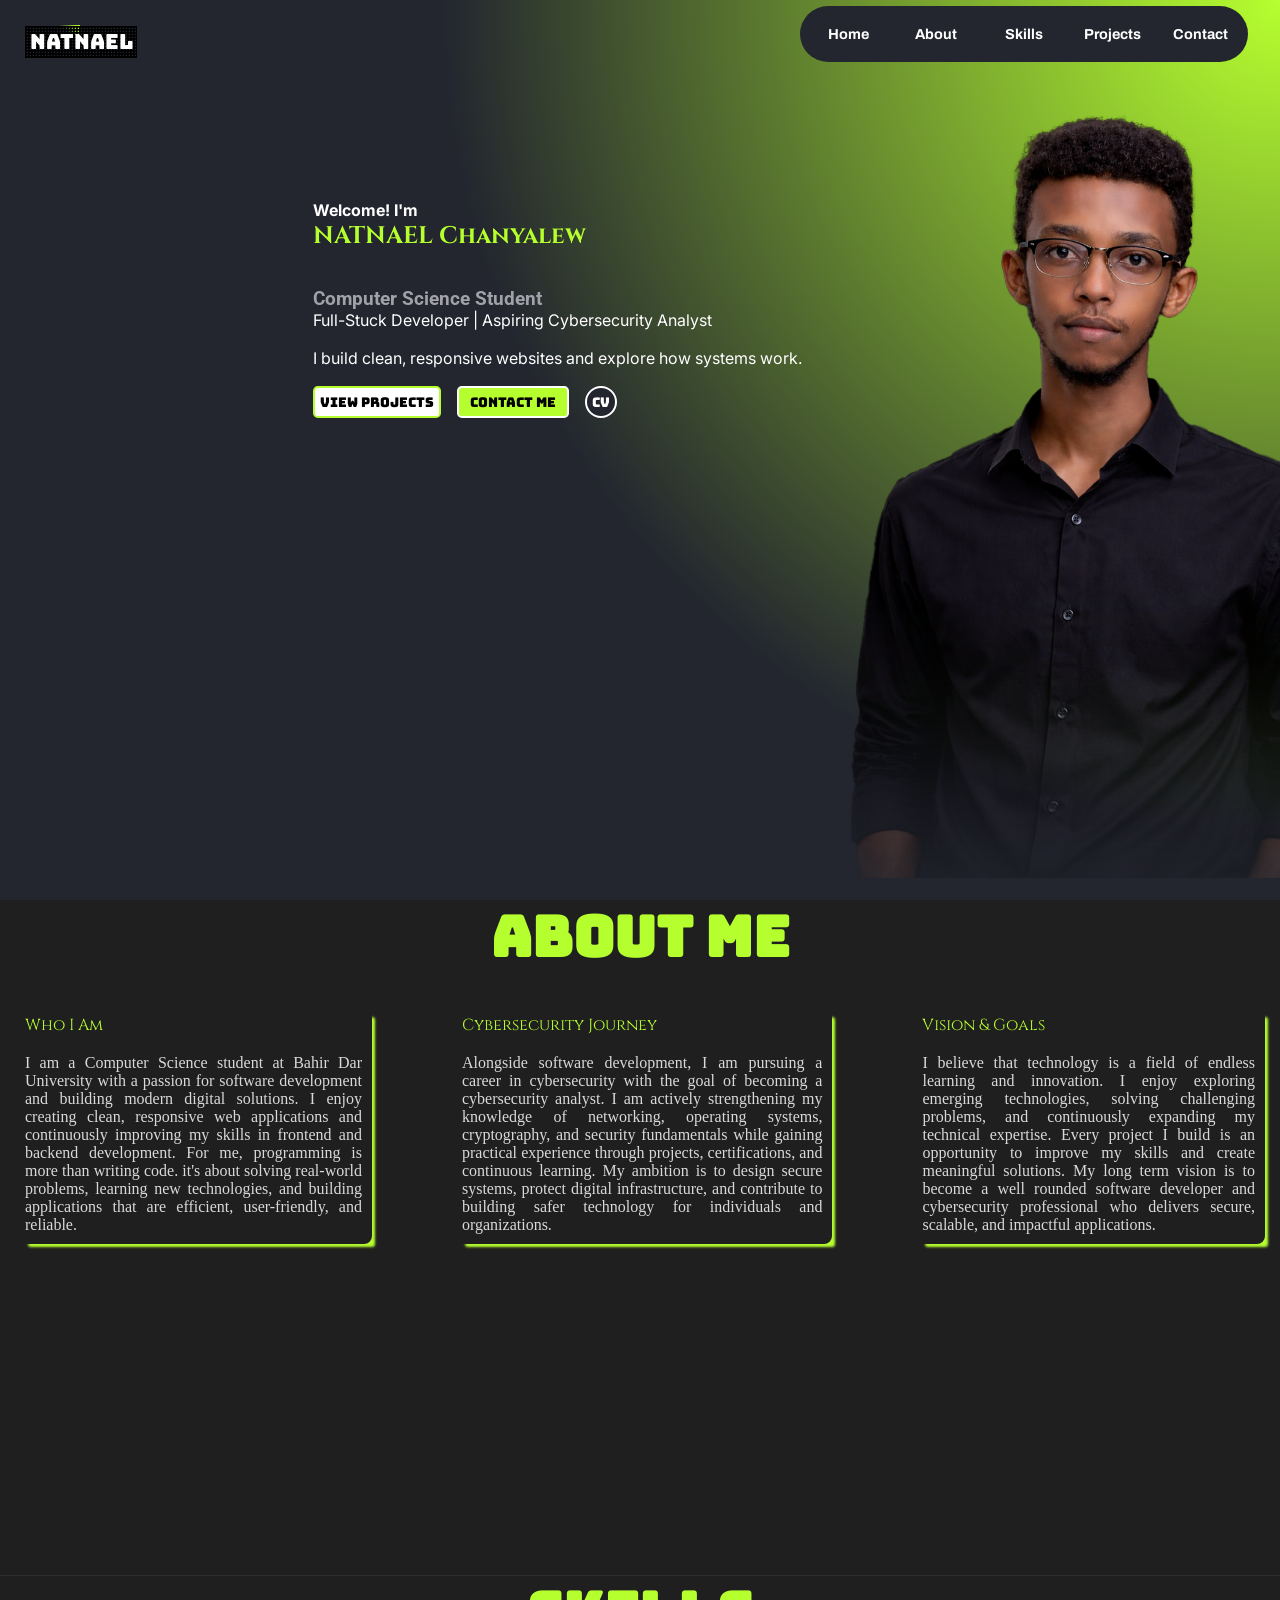
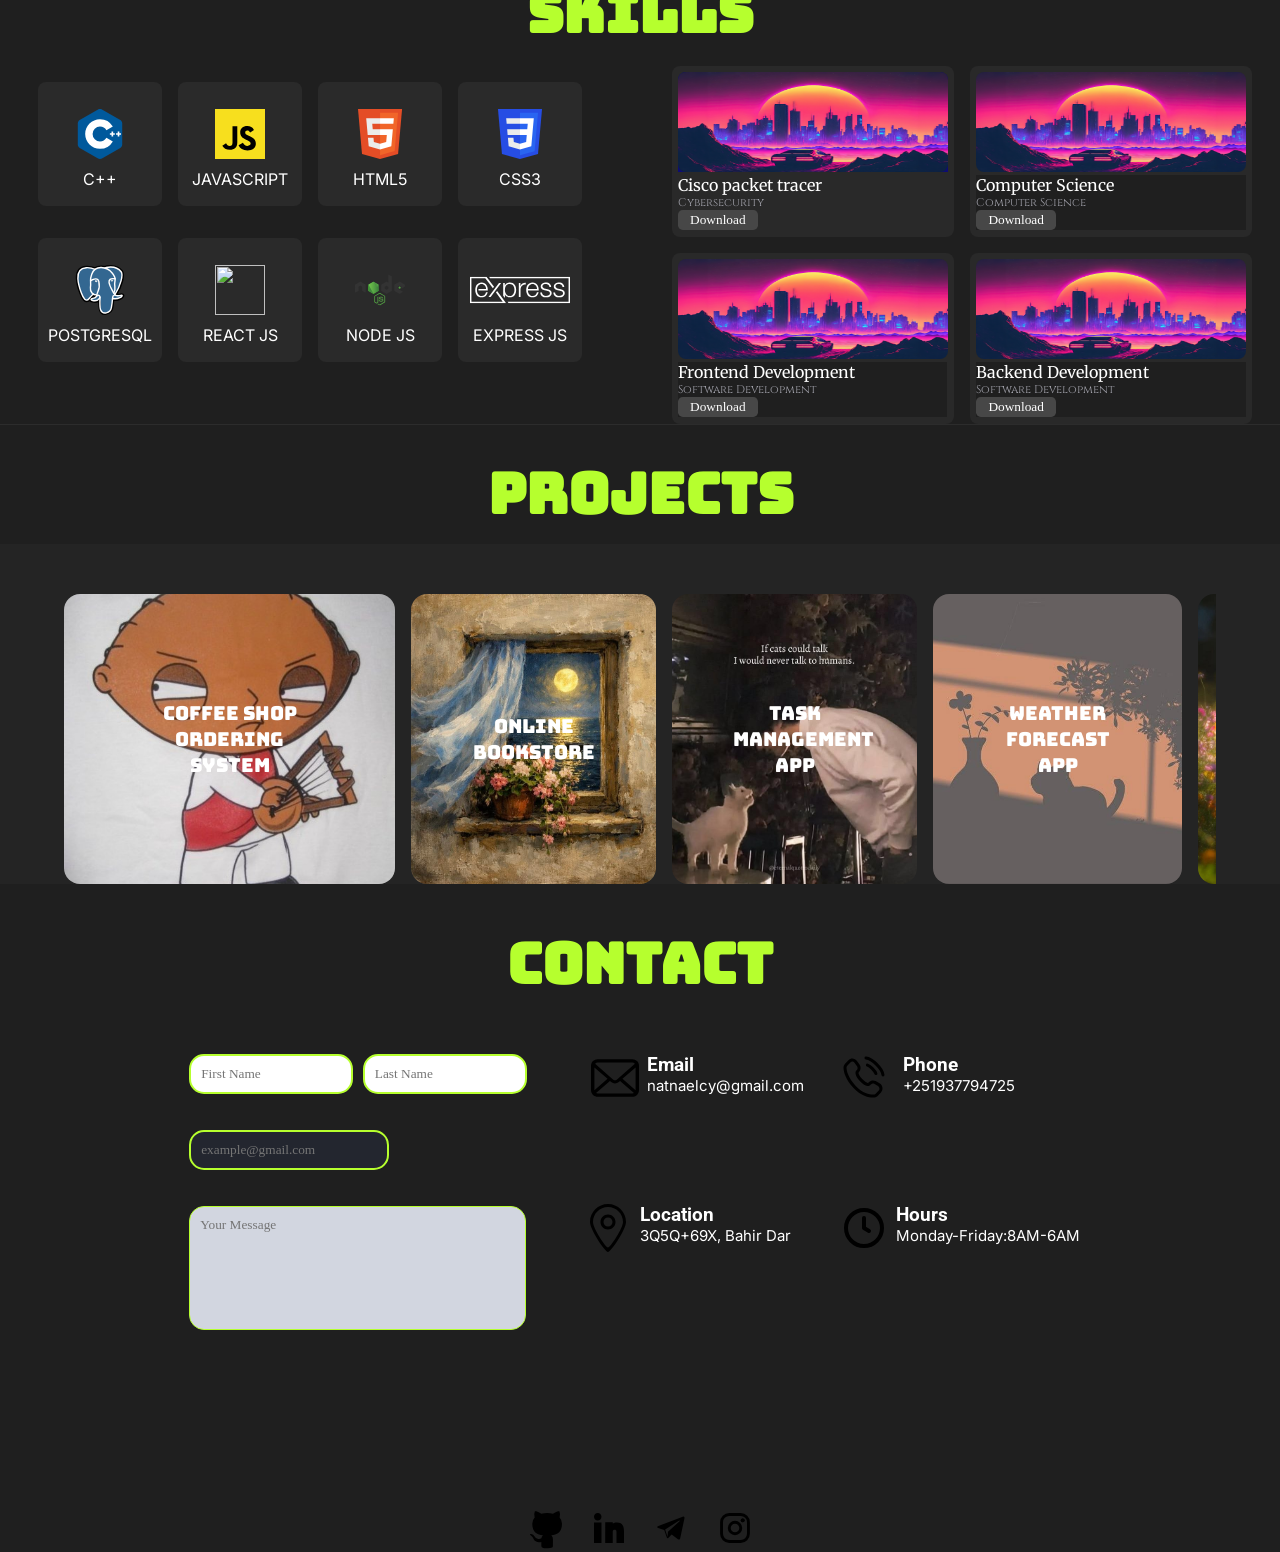
==== index.html @ 72baa890 "Rename Portfolio.html to index.html" ====
<html lang="en">

<head>
    <meta charset="UTF-8">
    <meta name="viewport" content="width=device-width, initial-scale=1.0">
    <link rel="stylesheet" href="portfolio.css">
    <!--this one is good for p Cinzel-->
    <link href="https://fonts.googleapis.com/css2?family=Cinzel:wght@400;600;700&display=swap" rel="stylesheet">
    <!--this one is good for p Roboto-->
    <link href="https://fonts.googleapis.com/css2?family=Roboto:wght@100;300;400;500;700;900&display=swap"
        rel="stylesheet">
    <!--this one is good for p Inter-->
    <link href="https://fonts.googleapis.com/css2?family=Inter:wght@100;200;300;400;500;600;700;800;900&display=swap"
        rel="stylesheet">
    <!--this one is good for p Merriweather unique-->
    <link href="https://fonts.googleapis.com/css2?family=Merriweather:wght@300;400;700;900&display=swap"
        rel="stylesheet">
    <!--this one is good for p Source Sans 3-->
    <link
        href="https://fonts.googleapis.com/css2?family=Source+Sans+3:wght@200;300;400;500;600;700;800;900&display=swap"
        rel="stylesheet">
    <!--this one is good for p-->
    <link href="https://fonts.googleapis.com/css2?family=ADLaM+Display&display=swap" rel="stylesheet">
    <link rel="preconnect" href="https://fonts.googleapis.com">
    <link rel="preconnect" href="https://fonts.gstatic.com" crossorigin>
    <link href="https://fonts.googleapis.com/css2?family=Archivo:wght@400;500;600;700;800;900&display=swap"
        rel="stylesheet">
    <link href="https://fonts.googleapis.com/css2?family=Faster+One&display=swap" rel="stylesheet">
    <link href="https://fonts.googleapis.com/css2?family=Libre+Barcode+39+Text&display=swap" rel="stylesheet">
    <link href="https://fonts.googleapis.com/css2?family=Qwitcher+Grypen&display=swap" rel="stylesheet">
    <link href="https://fonts.googleapis.com/css2?family=Vina+Sans&display=swap" rel="stylesheet">

    <link href="https://fonts.googleapis.com/css2?family=Shrikhand&display=swap" rel="stylesheet">
    <link href="https://fonts.googleapis.com/css2?family=Press+Start+2P&display=swap" rel="stylesheet">
    <link href="https://fonts.googleapis.com/css2?family=Lilita+One&display=swap" rel="stylesheet">
    <link href="https://fonts.googleapis.com/css2?family=Bungee&display=swap" rel="stylesheet">
    <link
        href="https://fonts.googleapis.com/css2?family=Archivo+Black&family=Roboto:ital,wght@0,100..900;1,100..900&display=swap"
        rel="stylesheet">
    <title>Natnael's Portfolio</title>
    
</head>


<body id="The-hero-section">

     


    <div class="div-first-section">
        <div class="top-left-corner">
            <a href="#The-hero-section"><button class="top-left-corner-logo-button"> Natnael</button></a>
        </div>

        <div class="div-navigation-bar">
            <div class="navigation-bar">


                <div class="div-home-button">
                    <a href="#The-hero-section"><button class="home-button">Home</button></a>
                </div>


                <div class="div-about-button">
                    <a href="#The-about-section"> <button class="about-button">About</button></a>
                </div>

                <div class="div-skills-button">
                    <a href="#"><button class="skills-button">Skills</button></a>
                </div>

                <div class="div-project-button">
                    <a href="#"><button class="project-button">Projects</button></a>
                </div>

                <div class="div-contact-button">
                    <a href="#"><button class="contact-button">Contact</button></a>
                </div>


            </div>

            <div class="div-humburger hidden">
                <img class="humburger " src="svg_files/humburger.svg" alt="">
            </div>


<div class="the-humburger-click">
 

         <div class="div-home-button">
                    <a href="#The-hero-section"><button class="home-button-click">Home</button></a>
                </div>


                <div class="div-about-button">
                    <a href="#The-about-section"> <button class="about-button-click">About</button></a>
                </div>

                <div class="div-skills-button">
                    <a href="#"><button class="skills-button-click">Skills</button></a>
                </div>

                <div class="div-project-button">
                    <a href="#"><button class="project-button-click">Projects</button></a>
                </div>

                <div class="div-contact-button">
                    <a href="#"><button class="contact-button-click">Contact</button></a>
                </div>


     </div>




            <div class="Hero-section">
                <img class="img-front-image"
                    src="images/front_image.png" alt="">
                <div style="background-color: transparent;" class="hero-text">
                    <p class="welcome-text" style="color: white;">Welcome! I'm</p>
                    <h2><span> NATNAEL Chanyalew</span></h2><br><br>
                    <h3 style="color: #a1a1aa;">Computer Science Student</h3>
                    <p class="skill-text">Full-Stuck Developer | Aspiring Cybersecurity Analyst</p><br>
                    <p>I build clean, responsive websites and explore how systems work.</p><br>
                    <div class="div-hero-buttons">
                        <div class="div-view-project">
                            <a href="#"> <button class="view-projects">VIEW PROJECTS</button></a>
                        </div>
                        <div class="div-contact-me">
                            <a href="#"><button class="contact-me">Contact Me</button></a>
                        </div>
                        <div class="div-cv">
                            <a href="#"><button class="cv">CV</button></a>
                        </div>
                    </div>

                </div>
            </div>
        </div>







        <!--About ME-->
        <div class="div-about-sction" id="The-about-section" style="height: 75%;">
            <div class="div-about-title">
                <h1 class="about-title">About Me</h1>
            </div>



            <div class="div-about-paragraph">

                <div class="who-am-i">
                    <p class="who-am-i-text"><span>Who I Am</span> <br><br>I am a Computer Science student at Bahir Dar
                        University with a passion for software development and building modern digital solutions. I
                        enjoy
                        creating clean, responsive web applications and continuously improving
                        my skills in frontend and backend development. For me, programming is more than writing code.
                        it's
                        about solving real-world problems, learning new technologies, and building applications that are
                        efficient, user-friendly, and reliable.
                    </p>
                </div>
                <div class="Cybersecurity-Journey">
                    <p class="Cybersecurity-Journey-text"><span>Cybersecurity Journey</span><br><br>Alongside software
                        development, I am pursuing a career in cybersecurity with the goal of becoming a cybersecurity
                        analyst. I am actively strengthening my knowledge of networking, operating systems,
                        cryptography, and security fundamentals while gaining practical experience through projects,
                        certifications, and continuous learning. My ambition is to design secure systems, protect
                        digital
                        infrastructure, and contribute to building
                        safer technology for individuals and organizations.
                    </p>
                </div>

                <div class="Vision-and-Goals">
                    <p class="Vision-and-Goals-text"><span>Vision & Goals</span> <br><br>I believe that technology is a
                        field of endless learning and innovation. I enjoy exploring emerging technologies, solving
                        challenging problems, and continuously expanding my technical expertise. Every
                        project I build is an opportunity to improve my skills and create meaningful solutions. My long
                        term
                        vision is to become a well rounded software developer and cybersecurity professional who
                        delivers
                        secure, scalable, and impactful
                        applications.
                    </p>
                </div>

            </div>
        </div>



        <div class="div-skils-section" style="background-color: rgb(31, 31, 31); ">
            <div class="div-Skills-text" style="background-color: rgb(31, 31, 31)">
                <hr>
                <h1 class="skills-text">Skills</h1>
            </div>
            <div class="div-language-certificate">
                <div class="skills-language" style="background-color:rgb(31, 31, 31)">

                    <div class="div-c-logo"><img class="c-logo" src="svg_files/C++_logo.svg" alt="">
                        <div class="div-c-logo-text" style="background-color:;">
                            <p>C++</p>
                        </div>
                    </div>
                    <div class="div-js-logo"><img class="js-logo" src="svg_files/js_logo.svg" alt="">
                        <div class="div-js-logo-text" style="background-color:;">
                            <p>JAVASCRIPT</p>
                        </div>
                    </div>
                    <div class="div-html-logo"><img class="html-logo" src="svg_files/html5.svg" alt="">
                        <div class="div-html-logo-text" style="background-color:;">
                            <p>HTML5</p>
                        </div>
                    </div>
                    <div class="div-css-logo"><img class="css-logo" src="svg_files/CSS3_logo.svg" alt="">
                        <div class="div-css-logo-text" style="background-color:;">
                            <p>CSS3</p>
                        </div>
                    </div>
                    <div class="div-postgrsql-logo"><img class="postgrsql-logo" src="svg_files/postgrsql_logo.svg"
                            alt="">
                        <div class="div-postgrsql-logo-text" >
                            <p>POSTGRESQL</p>
                        </div>
                    </div>
                    <div class="div-react-logo"><img class="react-logo" src="svg_files/react_logo.svg" alt="">
                        <div class="div-react-logo-text" style="background-color:;">
                            <p>REACT JS</p>
                        </div>
                    </div>
                    <div class="div-node-logo"><img class="node-logo" src="svg_files/nodejs_logo.svg" alt="">
                        <div class="div-node-logo-text" style="background-color:;">
                            <p>NODE JS</p>
                        </div>
                    </div>
                    <div class="div-express-logo"><img class="express-logo" src="svg_files/expressjs_logo.svg" alt="">
                        <div class="div-express-logo-text" style="background-color:;">
                            <p>EXPRESS JS</p>
                        </div>
                    </div>


                </div>




                <div class="skills-certificate" style="background-color: ;">

                    <div class="div-certificate-text-1" style="background-color: ">

                        <div class="div-certificate-1" style="background-color: #0d0d71;">
                            <img class="certificate-1" src="images/city.jpg" alt="">
                        </div>

                        <div class="div-certificate-1-text" style="background-color: ">
                            <div style="background-color: ;">
                                <p class="certificate-title">Cisco packet tracer</p>
                            </div>
                            <div style="background-color: ;">
                                <p class="certificate-title-dev-cyb">Cybersecurity</p>
                            </div>
                            <div style="background-color: ;">
                                <a href="#"><button class="view-certificate-button">Download</button></a>
                            </div>

                        </div>



                    </div>
                    <div class="div-certificate-text-2" style="background-color: ;">
                        <div class="div-certificate-2" style="background-color: ;">
                            <img class="certificate-2" src="images/city.jpg" alt="">
                        </div>

                        <div class="div-certificate-2-text" style="background-color: rgb(31, 31, 31);">
                            <div style="background-color: ;">
                                <p class="certificate-title">Computer Science</p>
                            </div>
                            <div style="background-color: ;">
                                <p class="certificate-title-dev-cyb">Computer Science</p>
                            </div>
                            <div style="background-color: ;">
                                <a href="#"><button class="view-certificate-button">Download</button></a>
                            </div>
                        </div>
                    </div>

                    <div class="div-certificate-text-3" style="background-color:;">
                        <div class="div-certificate-3" style="background-color:;">
                            <img class="certificate-3" src="images/city.jpg" alt="">
                        </div>

                        <div class="div-certificate-2-text" style="background-color: rgb(31, 31, 31);">
                            <div style="background-color: ;">
                                <p class="certificate-title">Frontend Development</p>
                            </div>
                            <div style="background-color: ;">
                                <p class="certificate-title-dev-cyb">Software Development</p>
                            </div>
                            <div style="background-color: ;">
                                <a href="#"><button class="view-certificate-button">Download</button></a>
                            </div>
                        </div>


                    </div>


                    <div class="div-certificate-text-4" style="background-color: ;">
                        <div class="div-certificate-4" style="background-color: ;">
                            <img class="certificate-4" src="images/city.jpg" alt="">
                        </div>

                        <div class="div-certificate-2-text" style="background-color: rgb(31, 31, 31);">
                            <div style="background-color: ;">
                                <p class="certificate-title">Backend Development</p>
                            </div>
                            <div style="background-color: ;">
                                <p class="certificate-title-dev-cyb">Software Development</p>
                            </div>
                            <div>
                                <a href="#"><button class="view-certificate-button">Download</button></a>
                            </div>
                        </div>


                    </div>

                </div>

            </div>


        </div>
    </div>
    </div>




    <div class="div-projects-section">

             <div class="div-projects-text" style="background-color: rgb(31, 31, 31); min-height: 120px;">
                <hr>
                   <h3 class="projects-text">Projects</h3>
             </div>
                <div class="div-project-container">
                   <div class="div-projects">
                           <a href="https://t.me/Idcshh"><div class="project-1" style="background-color: #0d0d71; min-height: 50px;">
                            <p class="project-title-1">Coffee Shop Ordering System</p>
                               
                           </div></a>
                           <a href=""><div class="project-2" style="background-color: brown; min-height: 50px;">
                                <p class="project-title-1">Online Bookstore</p>
                           </div></a>
                           <a href=""><div class="project-3" style="background-color: chartreuse; min-height: 50px;">
                                <p class="project-title-1">Task Management App</p>
                           </div></a>
                           <a href=""><div class="project-4" style="background-color: rgb(0, 204, 255); min-height: 50px;">
                                <p class="project-title-1">Weather Forecast App</p>
                           </div></a>
                           <a href=""><div class="project-5" style="background-color: rgb(255, 255, 0); min-height: 50px;">
                                <p class="project-title-1">Fitness Tracker</p>
                           </div></a>
                           <a href=""><div class="project-6" style="background-color: rgb(255, 0, 255); min-height: 50px;">
                               <p class="project-title-1">Recipe Finder</p>
                           </div></a>
                    
                           <a href="https://t.me/Idcshh">
                                <div class="project-1" style="background-color: #0d0d71; min-height: 50px;">
                                 <p class="project-title-1">Coffee Shop Ordering System</p>
                                </div>
                           </a>
                           <a href="">
                                <div class="project-2" style="background-color: brown; min-height: 50px;">
                                     <p class="project-title-1">Online Bookstore</p>
                                </div>
                           </a>
                           <a href="">
                                <div class="project-3" style="background-color: chartreuse; min-height: 50px;">
                                     <p class="project-title-1">Task Management App</p>
                                </div>
                           </a>
                           <a href="">
                                <div class="project-4" style="background-color: rgb(0, 204, 255); min-height: 50px;">
                                     <p class="project-title-1">Weather Forecast App</p>
                                </div>
                            </a>
                            <a href="">
                                <div class="project-5" style="background-color: rgb(255, 255, 0); min-height: 50px;">
                                     <p class="project-title-1">Fitness Tracker</p>
                                </div>
                            </a>
                            <a href="">
                                <div class="project-6" style="background-color: rgb(255, 0, 255); min-height: 50px;">
                                     <p class="project-title-1">Recipe Finder</p>
                                </div>
                            </a>


                    </div>
                </div>

    </div>


    <div class="div-contact-section" style="min-height: 200px;">
        
        <div class="div-contact-text" style="background-color:; min-height: 120px;">
            

            <h3 class="contact-text">Contact</h3>
            
            
        </div>

        <div class="div-contact-info" >


            
            <div class="contact-info-mail">
                
                
                 <input class="firstName" type="text" name="firstName" placeholder="First Name">
                
                
                
                 <input class="lastName" type="text" name="lastName" placeholder="Last Name">
                <br>
                <br>  <br>
                <input class="email" type="email" name="email" id="" placeholder="example@gmail.com">
                  <br><br><br>
                <textarea class="comment" name="comment" rows="7" cols="42" id="" placeholder="Your Message"></textarea>
            </div>


                        <div class="contact-info-text" style="height: 400px;">
                <div class="contact-info-email">
                      <img class="img-contact-info-email" src="svg_files/email-8-svgrepo-com (1).svg" alt=""> 
                      <div class="contact-info-email-text">
                      <h3>Email</h3><p class="text-1">natnaelcy@gmail.com</p>
                      </div>
                      
                      

                </div>
                <div class="contact-info-call">
                      <img class="img-contact-info-call" src="svg_files/phone-calling-svgrepo-com (1).svg" alt="">
                      <div class="contact-info-email-text">
                      <h3>Phone</h3><p class="text-1">+251937794725</p>
                      </div>

                </div>
                <div class="contact-info-location">
                    <img class="img-contact-info-location" src="svg_files/location-svgrepo-com (1).svg" alt="">
                    <div class="contact-info-email-text">
                    <h3>Location</h3><p class="text-1">3Q5Q+69X, Bahir Dar</p>
                      </div>
                </div>
                <div class="contact-info-hours">
                    <img class="img-contact-info-hours" src="svg_files/clock-svgrepo-com (1).svg" alt="">
                    
                    <div class="contact-info-email-text">
                      <h3>Hours</h3><p class="text-1">Monday-Friday:8AM-6AM</p>
                      </div>


                </div>
                   
            </div>

                
        </div>

        <div class="logos">

            <div class="github-logo" style=""> <a href="#"><img class="github-svg" src="svg_files/github-logo.svg" alt="error"></a>
            </div>

            <div class="linkedin-logo" style=""><a href="#"> <img class="linkedin-svg" src="svg_files/linkedin-logo.svg" alt="error"></a>
            </div>
          
            
            <div class="telegram-logo" style=""> <a href="#"><img class="telegram-svg" src="svg_files/telegram-logo.svg" alt=""></a>
           </div>

            <div class="instagram-logo" style=""> <a href="#"><img class="instagram-svg" src="svg_files/instagram-logo.svg" alt="error"></a>
            </div>

         </div>

    </div>

    <script src="ecmascript.js"></script>
</body>

</html>
---- portfolio.css ----
* {
  margin: 0;
  padding: 0;
  font-family: "Courier New", Courier, monospace;
}

@import url("https://fonts.googleapis.com/css2?family=Archivo:wght@400;500;600;700&display=swap");

html {
  scroll-behavior: smooth;
}

body {
  background-color: #23262f;
  font-family: "Archivo", sans-serif;
  overflow-x: hidden;
}

.div-first-section {
  background:
    radial-gradient(circle at top right, #b6ff2f, transparent 35%), #23262f;
}

.navigation-bar {
  position: fixed;
  top: 0.7%;
  right: 2.5%;
  display: flex;
  justify-content: center;
  --space: 0.5rem;
  gap: var(--space);
  padding: 12px var(--space);
  border-radius: 999px;
  z-index: 100;
  background-color: #23262f;
}

@media (max-width: 767px) {
  .navigation-bar {
    display: none;
  }

  .humburger {
    top: 20;
    right: 10;
    width: 40px;
    height: 40px;
    display: block;
    position: fixed;
    z-index: 1000;
  }

  .hidden {
    display: block;
  }

  .home-button-click,
  .project-button-click,
  .skills-button-click,
  .about-button-click,
  .contact-button-click {
    background: transparent;
    cursor: pointer;
    width: 5rem;
    height: 2rem;
    border: none;
    justify-content: center;
    align-items: center;
    font-weight: bold;
    color: rgb(255, 255, 255);
    font-family: Archivo, "Courier New", Courier, monospace;
    font-size: 0.9rem;
    z-index: 100;
  }
}

@media (min-width: 768px) and (max-width: 4000px) {
  .humburger {
    display: none;
  }
  .the-humburger-click {
    display: none;
  }
}

.top-left-corner {
  position: fixed;
  background: transparent;
  left: 25;
  z-index: 100;
}

.top-left-corner-logo-button {
  background: transparent;
  color: white;
  position: relative;
  top: 1.6rem;
  font-size: 1.3rem;
  font-family: Bungee;
  background-image: url(svg_files/dot.svg);
  width: 7rem;
  height: 2rem;
  align-items: center;
  justify-content: center;
  border: none;
}

@property --angle {
  syntax: "<angle>";
  initial-value: 0deg;
  inherits: false;
}

.top-left-corner-logo-button::before,
.top-left-corner-logo-button::after {
  content: "";
  position: absolute;
  width: 5.85rem;
  height: 0.85rem;
  background-image: conic-gradient(from var(--angle), transparent 85%, #b6ff2e);
  left: -1.2;
  top: -1;
  z-index: -1;
  padding: 10px;
  animation-name: toprotate;
  animation-duration: 10s;
  animation-timing-function: linear;
  animation-iteration-count: infinite;
}

@keyframes toprotate {
  0% {
    --angle: 0deg;
  }

  100% {
    --angle: 360deg;
  }
}

.top-left-corner-logo-button:hover {
  animation-play-state: paused;
  cursor: pointer;
}

.home-button {
  position: relative;
  cursor: pointer;
  width: 5rem;
  height: 2rem;
  border: none;
  justify-content: center;
  align-items: center;
  background: transparent;
  font-weight: bold;
  color: white;
  font-family: Archivo, "Courier New", Courier, monospace;
  font-size: 0.9rem;
  z-index: 100;
}

.home-button:hover {
  color: #b6ff2e;
  transition: 0.2s;
}

.home-button:active {
  text-decoration: underline;
}

.project-button {
  color: white;
  cursor: pointer;
  width: 5rem;
  height: 2rem;
  background: transparent;
  font-weight: bold;
  border-style: none;
  border-radius: 2.5rem;
  font-family: Archivo, "Courier New", Courier, monospace;
  font-size: 0.9rem;
}

.project-button:hover {
  color: #b6ff2e;
  transition: 0.2s;
}

.project-button:active {
  text-decoration: underline;
}

.skills-button {
  color: white;
  cursor: pointer;
  width: 5rem;
  height: 2rem;
  background: transparent;
  font-weight: bold;
  border-style: none;
  border-radius: 2.5rem;
  font-family: "Archivo", "Courier New", Courier, monospace;
  font-size: 0.9rem;
  z-index: 100;
}

.skills-button:hover {
  color: #b6ff2e;
  transition: 0.2s;
}

.skills-button:active {
  text-decoration: underline;
}

.about-button {
  color: white;
  cursor: pointer;
  width: 5rem;
  height: 2rem;
  background: transparent;
  font-weight: bold;
  border-style: none;
  border-radius: 2.5rem;
  font-family: Archivo, "Courier New", Courier, monospace;
  font-size: 0.9rem;
  z-index: 100;
}

.about-button:hover {
  color: #b6ff2e;
  transition: 0.2s;
}

.about-button:active {
  text-decoration: underline;
}

.contact-button {
  color: white;
  cursor: pointer;
  width: 5rem;
  height: 2rem;
  background: transparent;
  font-weight: bold;
  border-style: none;
  border-radius: 2.5rem;
  font-family: Archivo, "Courier New", Courier, monospace;
  font-size: 0.9rem;
}

.contact-button:hover {
  color: #b6ff2e;
  transition: 0.2s;
}

.contact-button:active {
  text-decoration: underline;
}

.Hero-section {
  width: 100%;
  height: 100%;
  display: flex;
}

.hero-text {
  position: relative;
  padding-left: 10;
  width: 100%;
  height: 50%;
  right: 200;
  top: 200;
  border-radius: 1rem;
}

h2 {
  font-family: "Roboto";
  color: white;
}

h3 {
  font-family: Roboto;
  color: white;
}

.welcome-text {
  font-family: Inter;
  color: white;
  font-weight: bold;
}

p {
  color: white;
  font-family: Inter;
}

.skill-text {
  font-family: Inter;
  color: white;
}

span {
  font-family: Cinzel;
  color: #b6ff2e;
}

@media (min-width: 50px) and (max-width: 359px) {
  .hero-text {
    position: absolute;
    top: 170px;
    right: 0px;
  }

  .img-front-image {
    position: absolute;
    width: 300px;
    height: 400px;
    left: 15px !important;
    top: 60px !important;
  }

  .div-first-section {
    background:
      radial-gradient(circle at top right, #b6ff2f, transparent 10%), #23262f;
  }
}

@media (min-width: 360px) and (max-width: 424px) {
  .hero-text {
    position: absolute !important;
    top: 330px !important;
    right: 0px;
  }

  .img-front-image {
    width: 350px;
    height: 470px;
    left: 15px !important;
    top: 60px !important;
  }

  .div-first-section {
    background:
      radial-gradient(circle at top right, #b6ff2f, transparent 10%), #23262f;
  }
  .the-humburger-click {
    position: fixed;
    background-color: rgba(0, 0, 0, 0.8);
    flex-direction: column;
    align-items: center;
    justify-content: center;
    z-index: 10000;
    width: 70%;
    max-width: 300px;
    height: 100vh;
    transform: translateX(100%);
    transition: transform 1s ease;
    display: none;
  }
}

@media (min-width: 425px) and (max-width: 599px) {
  .hero-text {
    position: absolute !important;
    top: 500px !important;
    right: -5px;
  }

  .img-front-image {
    position: absolute;
    width: 400px;
    height: 540px;
    left: 15px !important;
    top: 160px !important;
  }

  .div-first-section {
    background:
      radial-gradient(circle at top right, #b6ff2f, transparent 15%), #23262f;
  }

  .the-humburger-click {
    position: fixed;
    background-color: rgba(0, 0, 0, 0.8);
    flex-direction: column;
    align-items: center;
    justify-content: center;
    z-index: 10000;
    width: 70%;
    max-width: 300px;
    height: 100vh;
    transform: translateX(100%);
    transition: transform 1s ease;
    display: none;
  }
}

@media (min-width: 600px) and (max-width: 767px) {
  .hero-text {
    position: absolute !important;
    top: 400px !important;
    right: 0px;
  }

  .img-front-image {
    position: absolute;
    width: 400px;
    height: 540px;
    left: 250px !important;
    top: 160px !important;
  }
  .div-first-section {
    background:
      radial-gradient(circle at top right, #b6ff2f, transparent 20%), #23262f;
  }

  .the-humburger-click {
    position: fixed;
    background-color: rgba(0, 0, 0, 0.8);
    flex-direction: column;
    align-items: center;
    justify-content: center;
    z-index: 10000;
    width: 70%;
    max-width: 300px;
    height: 100vh;
    transform: translateX(200%);
    transition: transform 1s ease;
    display: none;
  }
}

@media (min-width: 768px) and (max-width: 1023px) {
  .hero-text {
    position: absolute !important;
    top: 600px !important;
    right: -30px;
  }

  .img-front-image {
    position: absolute;
    width: 550px;
    height: 640px;
    left: 250px !important;
    top: 60px !important;
  }
}

.img-front-image {
  display: flex;
  position: relative;
  height: 85%;
  left: 850;
  top: 113;
}

.img-front-image:hover {
  cursor: pointer;
}

/*
        .img-front-image {
            filter: grayscale(100%);
            transition: all 0.4s ease;
        }
        
        .img-front-image:hover {
            filter: grayscale(0%);
            transform: scale(1.05);
        }
        .img-front-image {
            opacity: 0;
            transform: translateY(20px);
            animation: fadeIn 5s ease forwards;
        }
        
        @keyframes fadeIn {
            to {
                opacity: 1;
                transform: translateY(0);
            }
        }*/

.img-front-image {
  transform: translateY(-270px);
  /* start above */
  opacity: 0;
  /* optional but recommended */
  animation: dropIn 2s ease forwards;
}

@keyframes dropIn {
  to {
    transform: translateY(0);
    opacity: 1;
  }
}

.hero-text {
  transform: translateY(-350px);
  opacity: 0;
  animation: dropIn 1.5s ease forwards;
}

.div-hero-buttons {
  display: flex;
  gap: 1rem;
}

.view-projects {
  height: 2rem;
  width: 8rem;
  font-family: Bungee;
  background-color: #ffffff;
  border-color: #b6ff2e;
  border-style: solid;
  border-radius: 0.3rem;
}

.contact-me {
  height: 2rem;
  width: 7rem;
  font-family: Bungee;
  background-color: #b6ff2e;
  border-color: white;
  border-style: solid;
  border-radius: 0.3rem;
}

.view-projects:hover {
  cursor: pointer;
  background-color: #b6ff2e;
  border-color: white;
}

.contact-me:hover {
  cursor: pointer;
  background-color: #ffffff;
  border-color: #b6ff2e;
}

.cv {
  height: 2rem;
  width: 2rem;
  font-family: Bungee;
  color: white;
  background-color: #23262f;
  border-color: white;
  border-style: solid;
  border-radius: 6rem;
}

.cv:hover {
  cursor: pointer;
  color: #23262f;
  background-color: #b6ff2e;
  border-color: #ffffff;
}

.div-about-sction {
  background-color: rgb(31, 31, 31);
  position: relative;
  overflow: hidden;
  min-height: fit-content;
}

.about-title {
  display: flex;
  justify-content: center;
  align-items: center;
  font-size: 3.5rem;
  font-family: Bungee;
  color: #b6ff2e;
}

.div-about-paragraph {
  margin-top: 30px;
  margin-bottom: 50px;
  padding-left: 15px;
  padding-right: 15px;
  display: flex;
  gap: 5rem;
}

.who-am-i,
.Cybersecurity-Journey,
.Vision-and-Goals {
  padding: 10px 10px 10px 10px;
  box-shadow: 8px 8px 2.5px -5px #b6ff2e;
  border-radius: 0.5rem;
}

.who-am-i-text,
.Cybersecurity-Journey-text,
.Vision-and-Goals-text {
  color: #d9d9d9;
  text-align: justify;
  font-family: serif;
}

@media (min-width: 50px) and (max-width: 359px) {
  .div-about-paragraph {
    flex-direction: column;
  }

  .who-am-i,
  .Cybersecurity-Journey,
  .Vision-and-Goals {
    width: 100%;
    box-sizing: border-box;
  }
}

@media (min-width: 360px) and (max-width: 424px) {
  .div-about-paragraph {
    flex-direction: column;
  }

  .who-am-i,
  .Cybersecurity-Journey,
  .Vision-and-Goals {
    width: 100%;
    box-sizing: border-box;
  }
}

@media (min-width: 425px) and (max-width: 599px) {
  .div-about-paragraph {
    flex-direction: column;
  }

  .who-am-i,
  .Cybersecurity-Journey,
  .Vision-and-Goals {
    width: 100%;
    box-sizing: border-box;
  }
}

@media (min-width: 600px) and (max-width: 767px) {
  .div-about-paragraph {
    flex-direction: column;
  }

  .who-am-i,
  .Cybersecurity-Journey,
  .Vision-and-Goals {
    width: 100%;
    box-sizing: border-box;
  }
}

@media (min-width: 768px) and (max-width: 1023px) {
  .div-about-paragraph {
    flex-direction: column;
  }

  .who-am-i,
  .Cybersecurity-Journey,
  .Vision-and-Goals {
    width: 100%;
    box-sizing: border-box;
  }
}

.div-skils-section {
  top: 2rem;
}

.div-Skills-text {
  height: 75px;
}

.Skills-text {
  display: flex;
  justify-content: center;
  color: #b6ff2e;
  font-family: Bungee;
  align-items: center;
  font-size: 3.5rem;
}

.div-language-certificate {
  margin-top: 1rem;
  display: flex;
  align-items: stretch;
  gap: 2rem;
}

.skills-language,
.skills-certificate {
  flex: 1;
  min-height: 325px;
  min-width: 0;
}

.skills-language {
  justify-content: center;
  display: flex;
  gap: 1rem;
  flex-wrap: wrap;
  align-content: flex-start;
  box-sizing: border-box;
  overflow-x: hidden;
}

.div-c-logo,
.div-js-logo,
.div-html-logo,
.div-css-logo,
.div-postgrsql-logo,
.div-react-logo,
.div-node-logo,
.div-express-logo {
  margin-top: 1rem;
  background-color: rgb(42, 42, 42);
  align-items: center;
  justify-content: center;
  display: flex;
  height: 120px;
  width: 120px;
  border-radius: 0.5rem;
  border: 2px solid transparent;
  transition:
    transform 0.3s ease,
    border-color 0.3s ease,
    box-shadow 0.3s ease;
}

.div-js-logo:hover,
.div-html-logo:hover,
.div-css-logo:hover,
.div-postgrsql-logo:hover,
.div-react-logo:hover,
.div-node-logo:hover,
.div-express-logo:hover,
.div-c-logo:hover {
  border-color: #b6ff2e;
  transform: translateY(-8px);
  cursor: text;
}

.div-c-logo-text,
.div-js-logo-text,
.div-html-logo-text,
.div-css-logo-text,
.div-postgrsql-logo-text,
.div-react-logo-text,
.div-node-logo-text,
.div-express-logo-text {
  font-family: Arial;
  position: absolute;
  margin-top: 70px;
}

.c-logo,
.js-logo,
.html-logo,
.css-logo,
.postgrsql-logo,
.react-logo,
.node-logo {
  margin-bottom: 20px;
  width: 50px;
  height: 50px;
}

.express-logo {
  margin-bottom: 20px;
  width: 100px;
  height: 100px;
}

/*359 424 599 767 1023*/
@media (min-width: 50px) and (max-width: 359px) {
  .div-language-certificate {
    flex-direction: column;
  }

  .skills-language,
  .skills-certificate {
    width: 100%;
    flex: none;
  }

  .skills-language {
    padding-right: 0em;
    margin-left: 0rem;
    padding-left: 0em;
    display: flex;
    flex: none;
    flex-wrap: wrap;
    gap: 1rem;
    align-items: center;
    justify-content: center;
  }
}

@media (min-width: 360px) and (max-width: 424px) {
  .div-language-certificate {
    flex-direction: column;
  }

  .skills-language,
  .skills-certificate {
    width: 100%;
    flex: none;
  }

  .skills-language {
    padding-right: 0em;
    margin-left: 0rem;
    padding-left: 0em;
    display: flex;
    flex: none;
    flex-wrap: wrap;
    gap: 2.3rem;
    align-items: center;
    justify-content: center;
  }
}

@media (min-width: 425px) and (max-width: 599px) {
  .div-language-certificate {
    flex-direction: column;
  }

  .skills-language,
  .skills-certificate {
    width: 100%;
    flex: none;
  }

  .skills-language {
    padding-right: 0em;
    margin-left: 0rem;
    padding-left: 0em;
    display: flex;
    flex: none;
    flex-wrap: wrap;
    gap: 1.325rem;
    align-items: center;
    justify-content: center;
  }
}

@media (min-width: 600px) and (max-width: 767px) {
  .div-language-certificate {
    flex-direction: column;
  }

  .skills-language,
  .skills-certificate {
    width: 100%;
    flex: none;
  }

  .skills-language {
    padding-right: 0em;
    margin-left: 0rem;
    padding-left: 0em;
    display: flex;
    flex: none;
    flex-wrap: wrap;
    gap: 1.325rem;
    align-items: center;
    justify-content: center;
  }
}

@media (min-width: 768px) and (max-width: 1023px) {
  .div-language-certificate {
    flex-direction: column;
  }

  .skills-language,
  .skills-certificate {
    width: 100%;
    flex: none;
  }

  .skills-language {
    padding-right: 0em;
    margin-left: 0rem;
    padding-left: 0em;
    display: flex;
    flex: none;
    flex-wrap: wrap;
    gap: 2rem;
    align-items: center;
    justify-content: center;
  }
}

.skills-certificate {
  margin-right: 0.5rem;
  display: flex;
  gap: 1rem;
  justify-content: center;
  flex-wrap: wrap;
}

.div-certificate-text-1,
.div-certificate-text-2,
.div-certificate-text-3,
.div-certificate-text-4 {
  margin-top: 0rem;
  min-width: 270px;
  height: 165px;
  border-radius: 0.5rem;
  border-style: solid;
  border-color: transparent;
  background-color: rgb(41, 41, 41);
  transition: all 0.5s ease;
}

.div-certificate-text-1:hover,
.div-certificate-text-2:hover,
.div-certificate-text-3:hover,
.div-certificate-text-4:hover {
  transform: translateY(-8px);
  cursor: pointer;
}

.div-certificate-1,
.div-certificate-2,
.div-certificate-3,
.div-certificate-4 {
  margin: 0.2rem 0.2rem 0.2rem 0.2rem;
  border-radius: 0.5rem 0.5rem 0 0;
  border-style: none;
  border-color: transparent;
}

.certificate-1,
.certificate-2,
.certificate-3,
.certificate-4 {
  border-radius: 0.5rem;
  border-style: none;
  border-color: transparent;
  width: 270px;
  height: 100px;
}

.div-certificate-1-text,
.div-certificate-2-text,
.div-certificate-3-text,
.div-certificate-4-text {
  margin: 0.2rem 0.22rem 0.2rem 0.2rem;
}

.certificate-title-dev-cyb {
  font-family: Cinzel;
  font-size: 0.7rem;
  color: #a1a1aa;
}

.view-certificate-button {
  height: 1.2rem;
  width: 5rem;
  font-family: Source Sans Pro;
  background-color: #474747;
  color: white;
  border-style: none;
  border-radius: 0.1rem;
  border-style: none;
  border-radius: 0.3rem;
}

.view-certificate-button:hover {
  cursor: pointer;
  background-color: #b6ff2e;
}

.certificate-title {
  font-family: Merriweather;
}

@media (min-width: 50px) and (max-width: 359px) {
  .skills-certificate {
    .certificate-1,
    .certificate-2,
    .certificate-3,
    .certificate-4 {
      width: 310px;
      height: 100px;
    }
  }
}

@media (min-width: 360px) and (max-width: 424px) {
  .certificate-1,
  .certificate-2,
  .certificate-3,
  .certificate-4 {
    width: 360px;
    height: 100px;
  }
}

@media (min-width: 425px) and (max-width: 599px) {
  .certificate-1,
  .certificate-2,
  .certificate-3,
  .certificate-4 {
    width: 360px;
    height: 100px;
  }
}

.div-projects-section {
  background-color: rgb(36, 36, 36);
}

.div-projectss-text {
  height: 75px;
}

.projects-text {
  padding-top: 2rem;
  display: flex;
  justify-content: center;
  color: #b6ff2e;
  font-family: Bungee;
  align-items: center;
  font-size: 3.5rem;
}

.div-project-container {
  align-items: center;
  justify-content: flex-start;
  margin-top: 50px;
  margin-bottom: 0;
  margin-left: auto;
  margin-right: auto;
  width: 90%;
  display: flex;
  overflow: hidden;
}

.div-projects {
  display: flex;
  align-items: center;
  gap: 1rem;
  flex-shrink: 0;
  width: max-content;
  animation: scroll 15s linear infinite;
}

.div-projects:hover {
  animation-play-state: paused;
  cursor: pointer;
}

@keyframes scroll {
  from {
    transform: translateX(0);
  }

  to {
    transform: translateX(-50%);
  }
}

.project-1 {
  background-image: url("images/p1.jpg");
}

.project-2 {
  background-image: url("images/p2.jpg");
}

.project-3 {
  background-image: url("images/p3.jpg");
}

.project-4 {
  background-image: url("images/p4.jpg");
}

.project-5 {
  background-image: url("images/p5.jpg");
}

.project-6 {
  background-image: url("images/p6.jpg");
}

.project-1,
.project-2,
.project-3,
.project-4,
.project-5,
.project-6 {
  flex: 0 0 245px;
  height: 290px;
  min-width: 245px;
  border-radius: 1rem;

  background-size: cover;
  background-position: center;
  background-repeat: no-repeat;
}

.project-1:hover,
.project-2:hover,
.project-3:hover,
.project-4:hover,
.project-5:hover,
.project-6:hover {
  transition: 0.3s;
  transform: translateY(-10px);
}

.project-image {
  width: 100%;
  height: 100%;
  object-fit: cover;
  border-radius: 1rem;
  filter: blur(1px);
}

.project-title-1 {
  position: relative;
  top: 50%;
  left: 50%;
  transform: translate(-50%, -50%);
  color: white;
  font-size: 1.2rem;
  text-align: center;
  font-family: Bungee;
  width: 50%;
}

a {
  text-decoration: none;
}

.div-contact-section {
  background-color: rgb(31, 31, 31);
  position: relative;
  overflow: hidden;
  min-height: fit-content;
}

.div-contact-text {
  background-color: rgb(31, 31, 31);
  display: flex;
  justify-content: center;
  align-items: center;
}

.contact-text {
  display: flex;
  justify-content: center;
  align-items: center;
  font-size: 3.5rem;
  font-family: Bungee;
  color: #b6ff2e;
  margin-top: 40px;
  background-color: transparent;
}

.div-contact-section {
  background-color: fixed;
}

.div-contact-info {
  height: 500px;
  display: flex;
  align-items: center;
  justify-content: center;
  gap: 4rem;
}

.contact-info-mail {
  background-color:;
  height: 400px;
  align-items: center;
  justify-self: center;
}
textarea {
  resize: none;
}
.firstName,
.lastName {
  width: 164px;
  height: 40px;
  padding-left: 10px;
  border-color: #b6ff2e;
  border-style: solid;
  border-radius: 15px;
  outline: none;
}
.email {
  width: 200px;
  height: 40px;
  padding-left: 10px;
  border-color: #b6ff2e;
  border-style: solid;
  border-radius: 15px;
  background-color: #23262f;
  outline: none;
}

input,
textarea:placeholder-shown {
  font-family: Georgia, "Times New Roman", Times, serif;
}
textarea {
  width: 337px;
  padding-left: 10px;
  padding-top: 10px;
  border-color: #b6ff2e;
  border-style: solid;
  border-radius: 15px;
  background-color: #d2d6e0;
  outline: none;
}

.contact-info-text {
  max-width: 500px;

  display: flex;
}

.contact-info-email {
  gap: 0.5rem;
  display: flex;
}

.contact-info-call {
  position: relative;
  gap: 1rem;
  display: flex;
  right: 0.5rem;
}

.contact-info-location {
  position: relative;
  display: flex;
  top: 150px;
  right: 32.9rem;
  gap: 0.5rem;
}

.contact-info-hours {
  position: relative;
  display: flex;
  top: 150px;
  right: 32.9rem;
  gap: 0.5rem;
}

.text-1 {
  font-size: 15px;
  /* line-height: 10px; */
}

.img-contact-info-email,
.img-contact-info-call,
.img-contact-info-location,
.img-contact-info-hours {
  width: 3rem;
  height: 3rem;
}

.contact-info-email-text,
.contact-info-call-text,
.contact-info-location-text,
.contact-info-hours-text {
  min-width: 200px;
}

.logos {
  display: flex;
  gap: 15px;
  align-items: center;
  justify-content: center;
}

.github-logo,
.linkedin-logo,
.telegram-logo,
.instagram-logo {
  display: flex;
  z-index: 1000000000000000;
}

.github-svg,
.linkedin-svg,
.instagram-svg,
.telegram-svg {
  width: 3rem;
  height: 3rem;
}

.github-logo:hover,
.linkedin-logo:hover,
.instagram-logo:hover,
.telegram-logo:hover {
  background-color: #b6ff2e;
  cursor: pointer;
  border-radius: 50%;
}
hr {
  width: 100%;
  border: none;
  height: 1.2px;
  background-color: rgb(44, 44, 44);
}
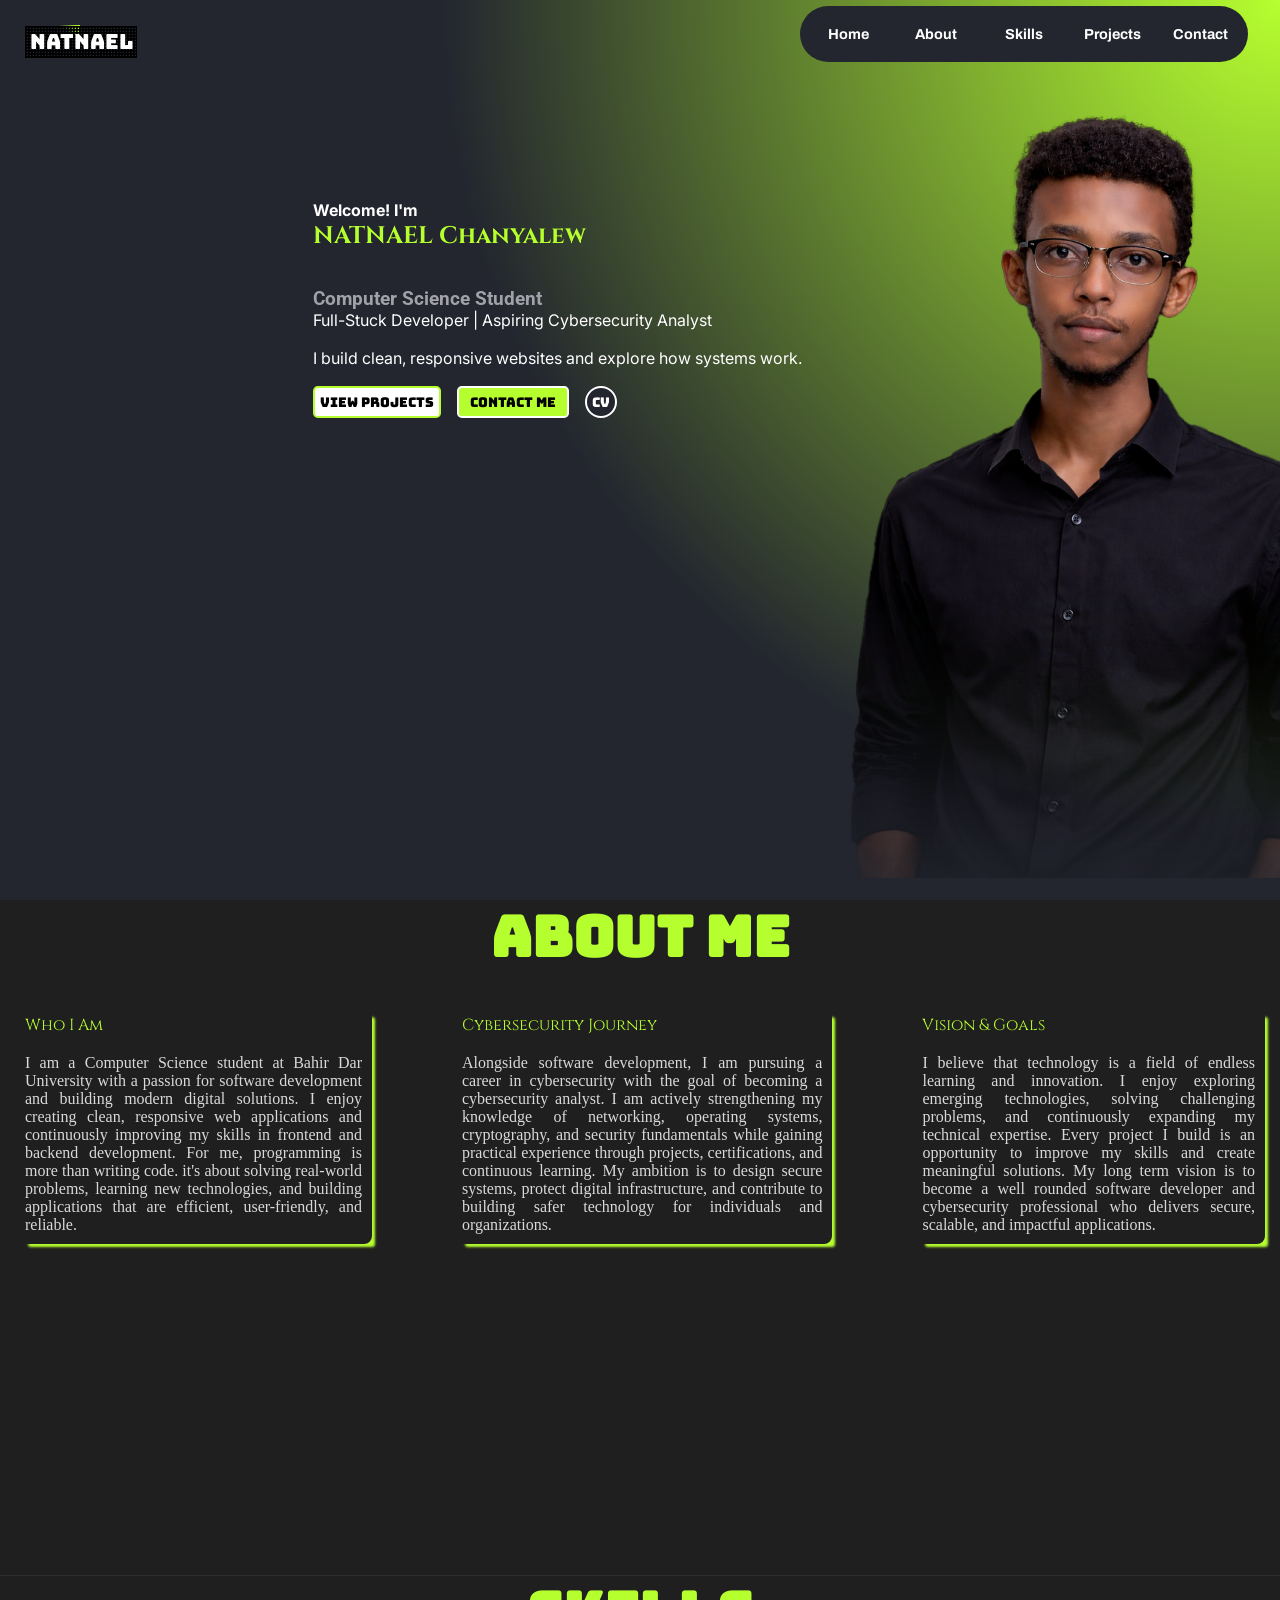
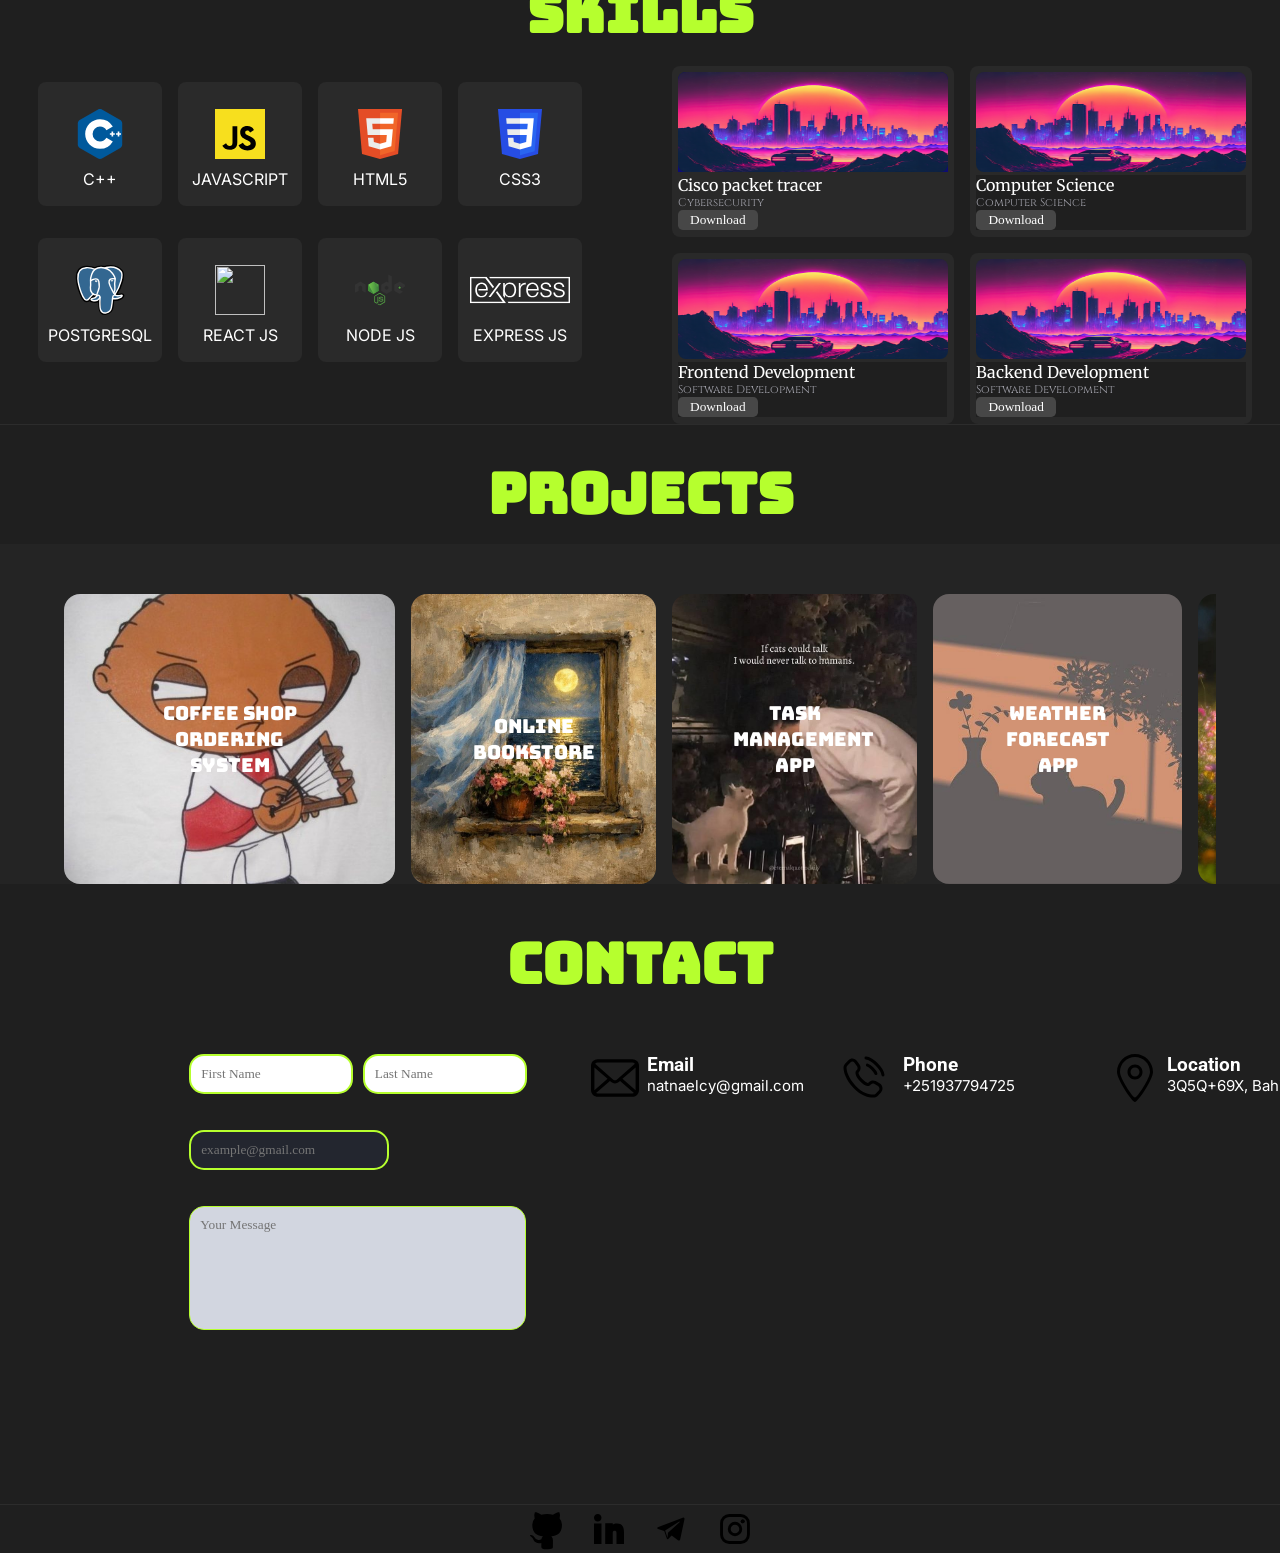
==== commit 7956a03a: "I edited the the css responsiveness mor than the first only for phones it still needs updates..." ====
--- a/index.html
+++ b/index.html
@@ -444,7 +444,7 @@
             </div>
 
 
-                        <div class="contact-info-text" style="height: 400px;">
+            <div class="contact-info-text" style="height: 400px;">
                 <div class="contact-info-email">
                       <img class="img-contact-info-email" src="svg_files/email-8-svgrepo-com (1).svg" alt=""> 
                       <div class="contact-info-email-text">
@@ -482,6 +482,8 @@
                 
         </div>
 
+        <hr>
+
         <div class="logos">
 
             <div class="github-logo" style=""> <a href="#"><img class="github-svg" src="svg_files/github-logo.svg" alt="error"></a>
--- a/portfolio.css
+++ b/portfolio.css
@@ -1176,7 +1176,6 @@
 }
 
 .contact-info-mail {
-  background-color:;
   height: 400px;
   align-items: center;
   justify-self: center;
@@ -1311,3 +1310,201 @@
   height: 1.2px;
   background-color: rgb(44, 44, 44);
 }
+@media (min-width: 50px) and (max-width: 359px) {
+  .div-contact-info {
+    display: flex;
+    flex-direction: column;
+  }
+  .contact-info-text {
+    display: flex;
+    flex-direction: column;
+  }
+
+  .contact-info-mail {
+    height: 400px;
+    align-items: center;
+    justify-self: center;
+  }
+  textarea {
+    resize: none;
+  }
+  .firstName,
+  .lastName {
+    width: 144px;
+    height: 40px;
+    padding-left: 10px;
+    border-color: #b6ff2e;
+    border-style: solid;
+    border-radius: 15px;
+    outline: none;
+  }
+  .email {
+    width: 200px;
+    height: 40px;
+    padding-left: 10px;
+    border-color: #b6ff2e;
+    border-style: solid;
+    border-radius: 15px;
+    background-color: #23262f;
+    outline: none;
+  }
+
+  input,
+  textarea:placeholder-shown {
+    font-family: Georgia, "Times New Roman", Times, serif;
+  }
+  textarea {
+    width: 300px;
+    padding-left: 10px;
+    padding-top: 10px;
+    border-color: #b6ff2e;
+    border-style: solid;
+    border-radius: 15px;
+    background-color: #d2d6e0;
+    outline: none;
+  }
+
+  .div-contact-info {
+    display: flex;
+    flex-direction: column;
+    margin-bottom: 80px;
+    align-items: center;
+    justify-self: center;
+  }
+  .contact-info-mail {
+    margin-top: 80px;
+  }
+  .contact-info-text {
+    display: flex;
+    flex-direction: column;
+  }
+  .contact-info-email {
+    gap: 0.5rem;
+    display: flex;
+  }
+
+  .contact-info-call {
+    position: relative;
+    gap: 1rem;
+    display: flex;
+    right: rem;
+  }
+
+  .contact-info-location {
+    position: relative;
+    display: flex;
+    top: 0px;
+    right: 0rem;
+    gap: 0.5rem;
+  }
+
+  .contact-info-hours {
+    position: relative;
+    display: flex;
+    top: 0px;
+    right: 0rem;
+    gap: 0.5rem;
+  }
+}
+
+@media (min-width: 360px) and (max-width: 424px) {
+  .div-contact-info {
+    display: flex;
+    flex-direction: column;
+    margin-bottom: 80px;
+    align-items: center;
+    justify-self: center;
+  }
+  .contact-info-mail {
+    margin-top: 80px;
+  }
+  .contact-info-text {
+    display: flex;
+    flex-direction: column;
+  }
+  .contact-info-email {
+    gap: 0.5rem;
+    display: flex;
+  }
+
+  .contact-info-call {
+    position: relative;
+    gap: 1rem;
+    display: flex;
+    right: rem;
+  }
+
+  .contact-info-location {
+    position: relative;
+    display: flex;
+    top: 0px;
+    right: 0rem;
+    gap: 0.5rem;
+  }
+
+  .contact-info-hours {
+    position: relative;
+    display: flex;
+    top: 0px;
+    right: 0rem;
+    gap: 0.5rem;
+  }
+}
+@media (min-width: 425px) and (max-width: 599px) {
+  .div-contact-info {
+   display: flex;
+    flex-direction: column;
+    margin-bottom: 80px;
+    align-items: center;
+    justify-self: center;
+  }
+  .contact-info-mail {
+    margin-top: 80px;
+  }
+  .contact-info-text {
+    display: flex;
+    flex-direction: column;
+  }
+
+   }
+  .contact-info-email {
+    gap: 0.5rem;
+    display: flex;
+  }
+
+  .contact-info-call {
+    position: relative;
+    gap: 1rem;
+    display: flex;
+    right: rem;
+  }
+
+  .contact-info-location {
+    position: relative;
+    display: flex;
+    top: 0px;
+    right: 0rem;
+    gap: 0.5rem;
+  }
+
+  .contact-info-hours {
+    position: relative;
+    display: flex;
+    top: 0px;
+    right: 0rem;
+    gap: 0.5rem;
+  }
+}
+@media (min-width: 600px) and (max-width: 767px) {
+  .div-contact-info {
+    display: flex;
+    flex-direction: column;
+  }
+  .contact-info-mail {
+    margin-top: 80px;
+  }
+  .contact-info-text {
+    display: flex;
+    flex-direction: column;
+  }
+}
